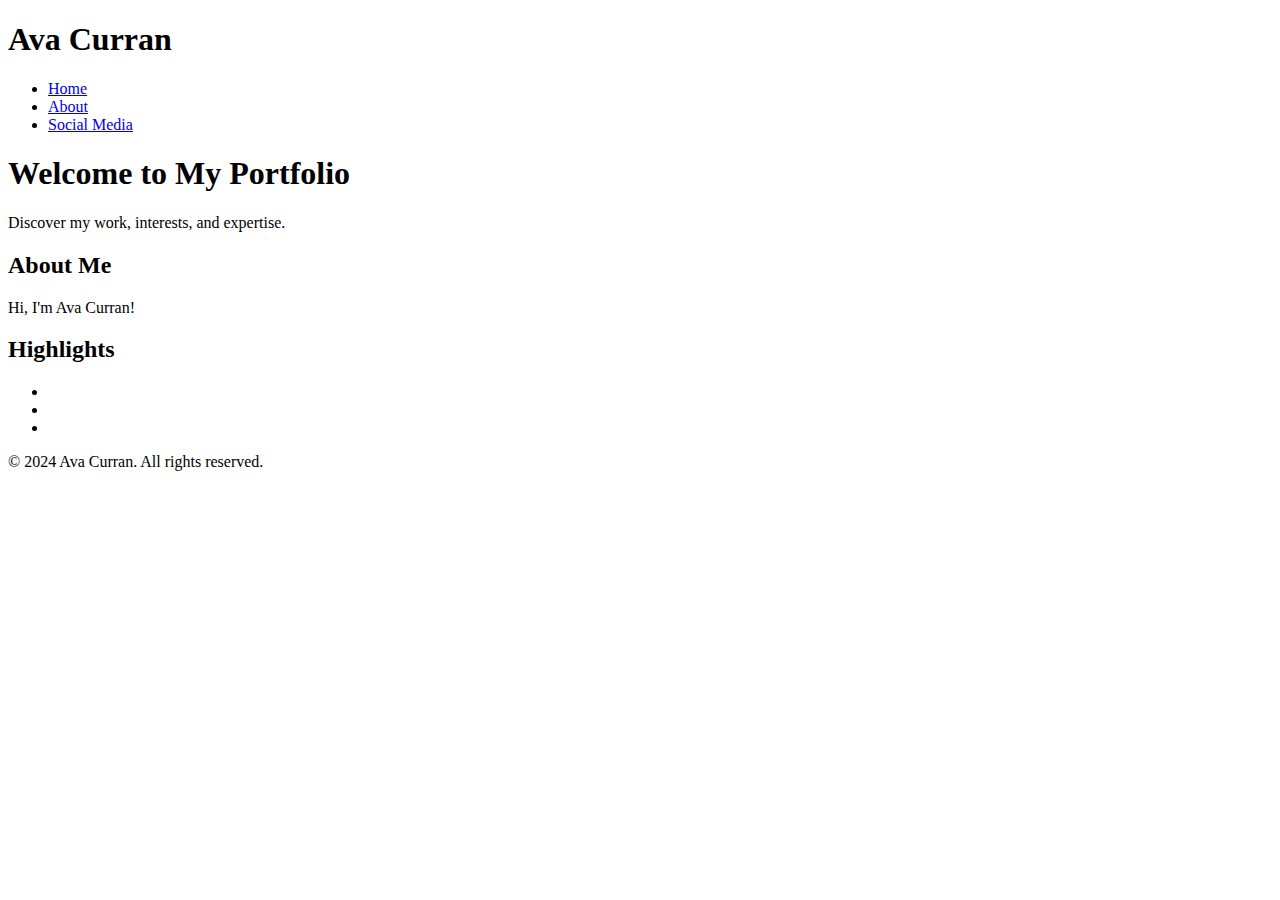
==== index.html @ 8876d1b3 "Create index.html" ====
<!DOCTYPE html>
<html lang="en">

<head>
    <meta charset="UTF-8">
    <meta name="viewport" content="width=device-width, initial-scale=1.0">
    <title>Home - Ava Curran</title>
    <link rel="stylesheet" href="main_styles.css">
    <link href="https://cdnjs.cloudflare.com/ajax/libs/font-awesome/5.15.4/css/all.min.css" rel="stylesheet">
    <link href="https://fonts.googleapis.com/css2?family=Roboto:wght@300;400;700&display=swap" rel="stylesheet">
</head>

<body>
    <header>
        <div class="logo">
            <h1>Ava Curran</h1>
        </div>
        <nav>
            <ul>
                <li><a href="index.html">Home</a></li>
                <li><a href="about.html">About</a></li>
                <li><a href="social.html">Social Media</a></li>
            </ul>
        </nav>
    </header>

    <section class="hero">
        <h1>Welcome to My Portfolio</h1>
        <p>Discover my work, interests, and expertise.</p>
    </section>

    <section class="content">
        <h2>About Me</h2>
        <p>Hi, I'm Ava Curran! </p>
    </section>

    <section class="content">
        <h2>Highlights</h2>
        <ul>
            <li></li>
            <li></li>
            <li></li>
        </ul>
    </section>

    <footer>
        <p>&copy; 2024 Ava Curran. All rights reserved.</p>
    </footer>
</body>

</html>
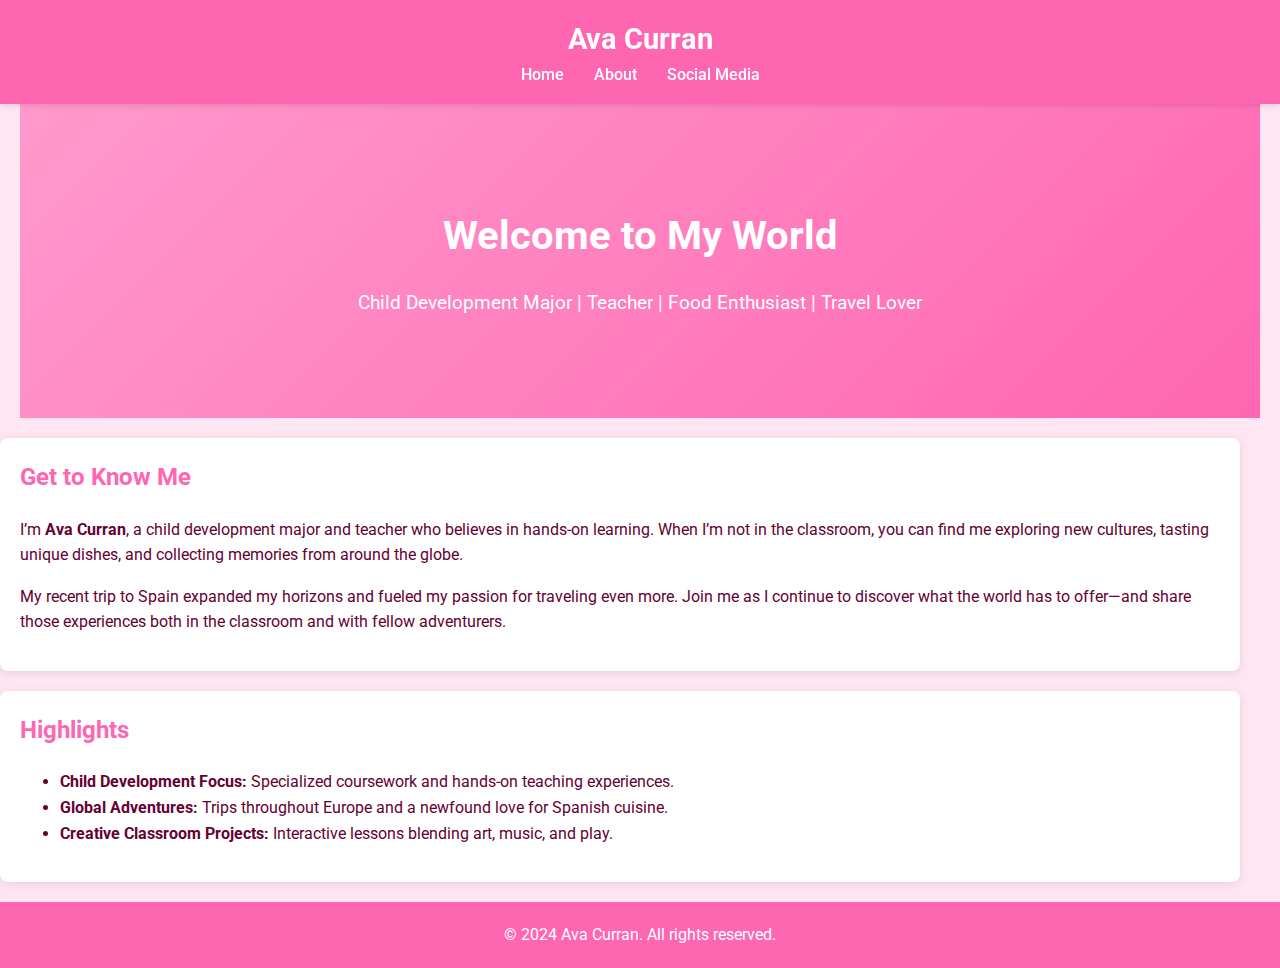
==== commit 1de36b33: "Update index.html" ====
--- a/index.html
+++ b/index.html
@@ -1,15 +1,14 @@
 <!DOCTYPE html>
 <html lang="en">
-
 <head>
     <meta charset="UTF-8">
     <meta name="viewport" content="width=device-width, initial-scale=1.0">
     <title>Home - Ava Curran</title>
+    <!-- Main CSS & Fonts -->
     <link rel="stylesheet" href="main_styles.css">
     <link href="https://cdnjs.cloudflare.com/ajax/libs/font-awesome/5.15.4/css/all.min.css" rel="stylesheet">
     <link href="https://fonts.googleapis.com/css2?family=Roboto:wght@300;400;700&display=swap" rel="stylesheet">
 </head>
-
 <body>
     <header>
         <div class="logo">
@@ -17,29 +16,41 @@
         </div>
         <nav>
             <ul>
-                <li><a href="index.html">Home</a></li>
+                <li><a href="index.html" class="active">Home</a></li>
                 <li><a href="about.html">About</a></li>
                 <li><a href="social.html">Social Media</a></li>
             </ul>
         </nav>
     </header>
 
+    <!-- Hero Section -->
     <section class="hero">
-        <h1>Welcome to My Portfolio</h1>
-        <p>Discover my work, interests, and expertise.</p>
+        <h1>Welcome to My World</h1>
+        <p>Child Development Major | Teacher | Food Enthusiast | Travel Lover</p>
     </section>
 
+    <!-- Introduction Content -->
     <section class="content">
-        <h2>About Me</h2>
-        <p>Hi, I'm Ava Curran! </p>
+        <h2>Get to Know Me</h2>
+        <p>
+            I’m <strong>Ava Curran</strong>, a child development major and teacher who believes in hands-on learning.
+            When I’m not in the classroom, you can find me exploring new cultures, tasting unique dishes, 
+            and collecting memories from around the globe.
+        </p>
+        <p>
+            My recent trip to Spain expanded my horizons and fueled my passion for traveling even more.
+            Join me as I continue to discover what the world has to offer—and share those experiences 
+            both in the classroom and with fellow adventurers.
+        </p>
     </section>
 
+    <!-- Highlights Section -->
     <section class="content">
         <h2>Highlights</h2>
         <ul>
-            <li></li>
-            <li></li>
-            <li></li>
+            <li><strong>Child Development Focus:</strong> Specialized coursework and hands-on teaching experiences.</li>
+            <li><strong>Global Adventures:</strong> Trips throughout Europe and a newfound love for Spanish cuisine.</li>
+            <li><strong>Creative Classroom Projects:</strong> Interactive lessons blending art, music, and play.</li>
         </ul>
     </section>
 
@@ -47,5 +58,4 @@
         <p>&copy; 2024 Ava Curran. All rights reserved.</p>
     </footer>
 </body>
-
 </html>
--- a/main_styles.css
+++ b/main_styles.css
@@ -0,0 +1,132 @@
+body {
+    margin: 0;
+    font-family: 'Roboto', sans-serif;
+    background-color: #ffe6f2;
+    color: #660033;
+    line-height: 1.6;
+}
+
+header {
+    background-color: #ff66b2;
+    color: #fff;
+    padding: 1rem 0;
+    position: sticky;
+    top: 0;
+    z-index: 1000;
+    box-shadow: 0 2px 5px rgba(0, 0, 0, 0.1);
+}
+
+header .logo {
+    text-align: center;
+}
+
+header .logo h1 {
+    margin: 0;
+    font-size: 1.8rem;
+    font-weight: 700;
+}
+
+nav ul {
+    list-style: none;
+    display: flex;
+    justify-content: center;
+    padding: 0;
+    margin: 0;
+}
+
+nav ul li {
+    margin: 0 15px;
+}
+
+nav ul li a {
+    color: #fff;
+    text-decoration: none;
+    font-weight: 500;
+    transition: color 0.3s;
+}
+
+nav ul li a:hover {
+    color: #ff99cc;
+}
+
+.hero {
+    background: linear-gradient(135deg, #ff99cc, #ff66b2);
+    color: #fff;
+    padding: 100px 20px;
+    text-align: center;
+}
+
+.hero h1 {
+    font-size: 2.5rem;
+    margin: 0 0 20px;
+}
+
+.hero p {
+    font-size: 1.2rem;
+    margin: 0;
+}
+
+section {
+    padding: 40px 20px;
+    max-width: 1200px;
+    margin: 0 auto;
+}
+
+.social-icons {
+    text-align: center;
+    margin: 20px 0;
+}
+
+.social-icons a {
+    margin: 0 10px;
+    font-size: 1.5rem;
+    color: #ff66b2;
+    transition: transform 0.3s, color 0.3s;
+}
+
+.social-icons a:hover {
+    transform: scale(1.2);
+    color: #ff99cc;
+}
+
+.content {
+    background: #fff;
+    padding: 20px;
+    margin: 20px 0;
+    border-radius: 8px;
+    box-shadow: 0 2px 10px rgba(0, 0, 0, 0.1);
+}
+
+.content h2 {
+    color: #ff66b2;
+    margin-top: 0;
+}
+
+footer {
+    background-color: #ff66b2;
+    color: #fff;
+    text-align: center;
+    padding: 20px 0;
+}
+
+footer p {
+    margin: 0;
+}
+
+@media screen and (max-width: 768px) {
+    nav ul {
+        flex-direction: column;
+    }
+
+    nav ul li {
+        margin: 10px 0;
+    }
+
+    .hero h1 {
+        font-size: 2rem;
+    }
+
+    .hero p {
+        font-size: 1rem;
+    }
+}
